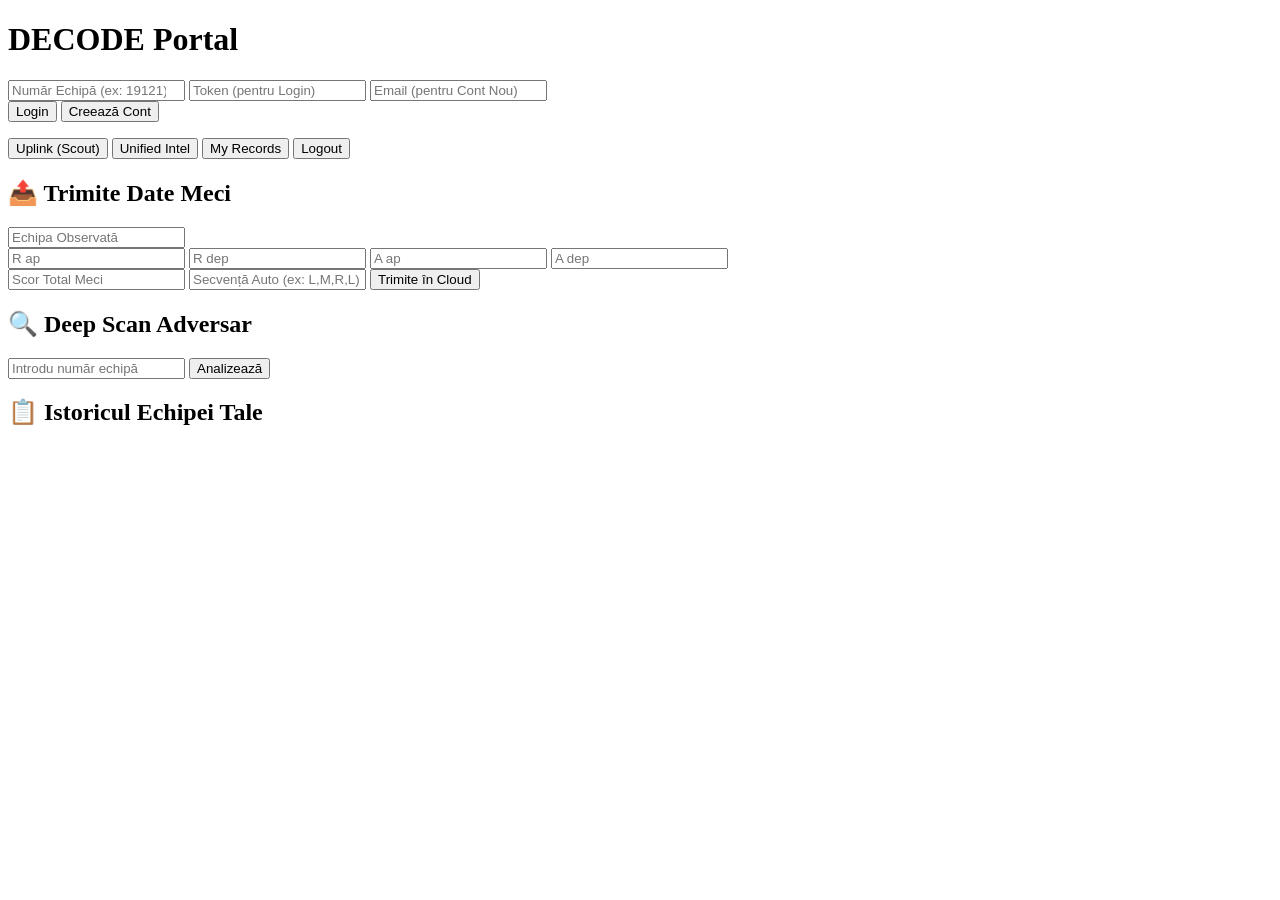
==== index.html @ 77647674 "Create index.html" ====
<!DOCTYPE html>
<html lang="ro">
<head>
    <meta charset="UTF-8">
    <meta name="viewport" content="width=device-width, initial-scale=1.0">
    <title>DECODE Scouting System</title>
    <link rel="stylesheet" href="style.css">
</head>
<body>
    <div id="app">
        <div id="auth-box" class="card">
            <h1 class="logo">DECODE <span>Portal</span></h1>
            <div class="input-group">
                <input type="number" id="team-id" placeholder="Număr Echipă (ex: 19121)">
                <input type="text" id="token-id" placeholder="Token (pentru Login)">
                <input type="email" id="email-id" placeholder="Email (pentru Cont Nou)">
            </div>
            <div class="btn-group">
                <button onclick="api('login')" class="btn-main">Login</button>
                <button onclick="api('register')" class="btn-sec">Creează Cont</button>
            </div>
            <p id="auth-status"></p>
        </div>

        <div id="main-box" class="hidden">
            <nav class="navbar">
                <button onclick="showPage('scout')">Uplink (Scout)</button>
                <button onclick="showPage('intel')">Unified Intel</button>
                <button onclick="showPage('database')">My Records</button>
                <button onclick="location.reload()" class="btn-logout">Logout</button>
            </nav>

            <div id="page-scout" class="page">
                <div class="card">
                    <h2>📤 Trimite Date Meci</h2>
                    <input type="number" id="up-target" placeholder="Echipa Observată">
                    <div class="grid-inputs">
                        <input type="number" id="up-rap" placeholder="R ap">
                        <input type="number" id="up-rdep" placeholder="R dep">
                        <input type="number" id="up-aap" placeholder="A ap">
                        <input type="number" id="up-adep" placeholder="A dep">
                    </div>
                    <input type="number" id="up-scor" placeholder="Scor Total Meci">
                    <input type="text" id="up-autos" placeholder="Secvență Auto (ex: L,M,R,L)">
                    <button onclick="api('uplink')" class="btn-main">Trimite în Cloud</button>
                </div>
            </div>

            <div id="page-intel" class="page hidden">
                <div class="card">
                    <h2>🔍 Deep Scan Adversar</h2>
                    <div class="search-bar">
                        <input type="number" id="search-target" placeholder="Introdu număr echipă">
                        <button onclick="api('intel')">Analizează</button>
                    </div>
                    <div id="intel-results"></div>
                </div>
            </div>

            <div id="page-database" class="page hidden">
                <div class="card wide">
                    <h2>📋 Istoricul Echipei Tale</h2>
                    <div id="table-container" class="scroll-table">
                        </div>
                </div>
            </div>
        </div>
    </div>
    <script src="script.js"></script>
</body>
</html>
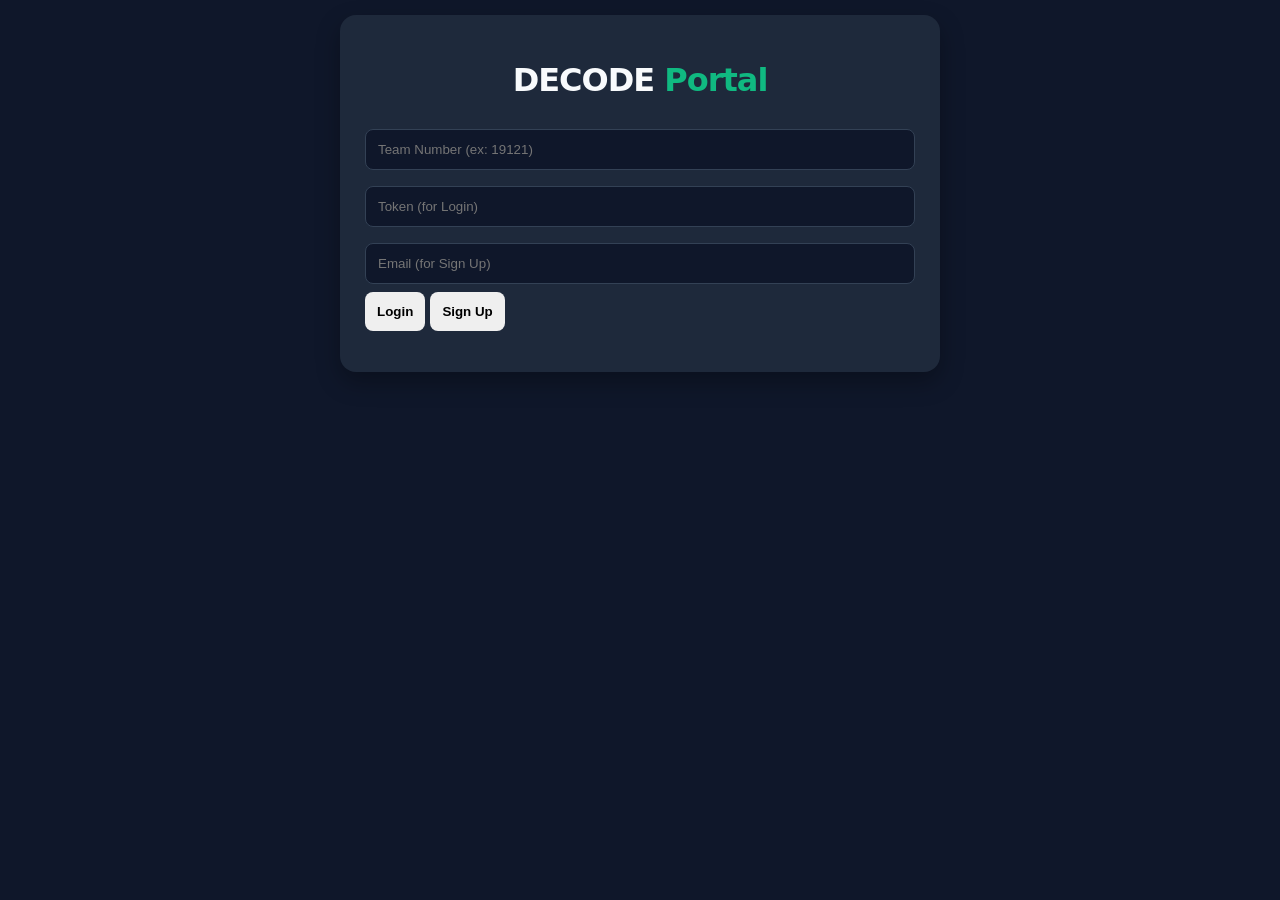
==== commit 990d9b40: "Update index.html" ====
--- a/index.html
+++ b/index.html
@@ -1,9 +1,9 @@
 <!DOCTYPE html>
-<html lang="ro">
+<html lang="en">
 <head>
     <meta charset="UTF-8">
     <meta name="viewport" content="width=device-width, initial-scale=1.0">
-    <title>DECODE Scouting System</title>
+    <title>DECODE Portal</title>
     <link rel="stylesheet" href="style.css">
 </head>
 <body>
@@ -11,47 +11,44 @@
         <div id="auth-box" class="card">
             <h1 class="logo">DECODE <span>Portal</span></h1>
             <div class="input-group">
-                <input type="number" id="team-id" placeholder="Număr Echipă (ex: 19121)">
-                <input type="text" id="token-id" placeholder="Token (pentru Login)">
-                <input type="email" id="email-id" placeholder="Email (pentru Cont Nou)">
+                <input type="number" id="team-id" placeholder="Team Number (ex: 19121)">
+                <input type="text" id="token-id" placeholder="Token (for Login)">
+                <input type="email" id="email-id" placeholder="Email (for Sign Up)">
             </div>
-            <div class="btn-group">
-                <button onclick="api('login')" class="btn-main">Login</button>
-                <button onclick="api('register')" class="btn-sec">Creează Cont</button>
-            </div>
-            <p id="auth-status"></p>
+            <button onclick="api('login')" class="btn-login">Login</button>
+            <button onclick="api('register')" class="btn-signup">Sign Up</button>
+            <p id="status-msg"></p>
         </div>
 
         <div id="main-box" class="hidden">
             <nav class="navbar">
-                <button onclick="showPage('scout')">Uplink (Scout)</button>
+                <button onclick="showPage('scout')">Uplink</button>
                 <button onclick="showPage('intel')">Unified Intel</button>
                 <button onclick="showPage('database')">My Records</button>
-                <button onclick="location.reload()" class="btn-logout">Logout</button>
             </nav>
 
             <div id="page-scout" class="page">
                 <div class="card">
-                    <h2>📤 Trimite Date Meci</h2>
-                    <input type="number" id="up-target" placeholder="Echipa Observată">
-                    <div class="grid-inputs">
+                    <h2>📤 Upload Match Data</h2>
+                    <input type="number" id="up-target" placeholder="Target Team">
+                    <div class="grid">
                         <input type="number" id="up-rap" placeholder="R ap">
                         <input type="number" id="up-rdep" placeholder="R dep">
                         <input type="number" id="up-aap" placeholder="A ap">
                         <input type="number" id="up-adep" placeholder="A dep">
                     </div>
-                    <input type="number" id="up-scor" placeholder="Scor Total Meci">
-                    <input type="text" id="up-autos" placeholder="Secvență Auto (ex: L,M,R,L)">
-                    <button onclick="api('uplink')" class="btn-main">Trimite în Cloud</button>
+                    <input type="number" id="up-scor" placeholder="Total Score">
+                    <input type="text" id="up-autos" placeholder="Auto (L,M,R)">
+                    <button onclick="api('uplink')" class="btn-login">Send Data</button>
                 </div>
             </div>
 
             <div id="page-intel" class="page hidden">
                 <div class="card">
-                    <h2>🔍 Deep Scan Adversar</h2>
-                    <div class="search-bar">
-                        <input type="number" id="search-target" placeholder="Introdu număr echipă">
-                        <button onclick="api('intel')">Analizează</button>
+                    <h2>🔍 Unified Search</h2>
+                    <div class="search-row">
+                        <input type="number" id="search-target" placeholder="Team ID">
+                        <button onclick="api('intel')">Scan</button>
                     </div>
                     <div id="intel-results"></div>
                 </div>
@@ -59,9 +56,8 @@
 
             <div id="page-database" class="page hidden">
                 <div class="card wide">
-                    <h2>📋 Istoricul Echipei Tale</h2>
-                    <div id="table-container" class="scroll-table">
-                        </div>
+                    <h2>📋 Team Records</h2>
+                    <div id="table-container" class="scroll-table"></div>
                 </div>
             </div>
         </div>
--- a/style.css
+++ b/style.css
@@ -0,0 +1,97 @@
+:root {
+    --bg: #0f172a;
+    --card: #1e293b;
+    --primary: #10b981;
+    --accent: #3b82f6;
+    --text: #f8fafc;
+}
+
+body {
+    background: var(--bg);
+    color: var(--text);
+    font-family: 'Inter', system-ui, sans-serif;
+    margin: 0;
+    display: flex;
+    justify-content: center;
+}
+
+#app { width: 100%; max-width: 600px; padding: 15px; }
+
+.card {
+    background: var(--card);
+    padding: 25px;
+    border-radius: 16px;
+    box-shadow: 0 10px 25px rgba(0,0,0,0.3);
+    margin-bottom: 20px;
+}
+
+.logo { text-align: center; font-weight: 800; letter-spacing: -1px; }
+.logo span { color: var(--primary); }
+
+input {
+    width: 100%;
+    padding: 12px;
+    margin: 8px 0;
+    border-radius: 8px;
+    border: 1px solid #334155;
+    background: #0f172a;
+    color: white;
+    box-sizing: border-box;
+}
+
+button {
+    padding: 12px;
+    border-radius: 8px;
+    border: none;
+    font-weight: bold;
+    cursor: pointer;
+    transition: 0.3s;
+}
+
+.btn-main { background: var(--primary); color: white; width: 100%; }
+.btn-sec { background: #475569; color: white; width: 100%; }
+.btn-logout { background: #ef4444; font-size: 0.8em; }
+
+.grid-inputs { display: grid; grid-template-columns: 1fr 1fr; gap: 10px; }
+
+.navbar {
+    display: flex;
+    overflow-x: auto;
+    gap: 10px;
+    padding-bottom: 15px;
+}
+
+.navbar button { flex-shrink: 0; background: #334155; color: white; padding: 8px 15px; }
+
+.stat-grid {
+    display: grid;
+    grid-template-columns: 1fr 1fr;
+    gap: 15px;
+    margin-top: 20px;
+}
+
+.stat-item {
+    background: #0f172a;
+    padding: 15px;
+    border-radius: 10px;
+    text-align: center;
+    border-bottom: 3px solid var(--primary);
+}
+
+.stat-item label { display: block; font-size: 0.7em; color: #94a3b8; margin-bottom: 5px; }
+.stat-item span { font-size: 1.4em; font-weight: bold; }
+
+.auto-box {
+    margin-top: 15px;
+    background: #0f172a;
+    padding: 10px;
+    border-radius: 8px;
+    font-size: 0.9em;
+}
+
+.scroll-table { overflow-x: auto; margin-top: 15px; }
+table { width: 100%; border-collapse: collapse; font-size: 0.8em; }
+th, td { border: 1px solid #334155; padding: 10px; text-align: left; }
+th { background: #334155; }
+
+.hidden { display: none; }
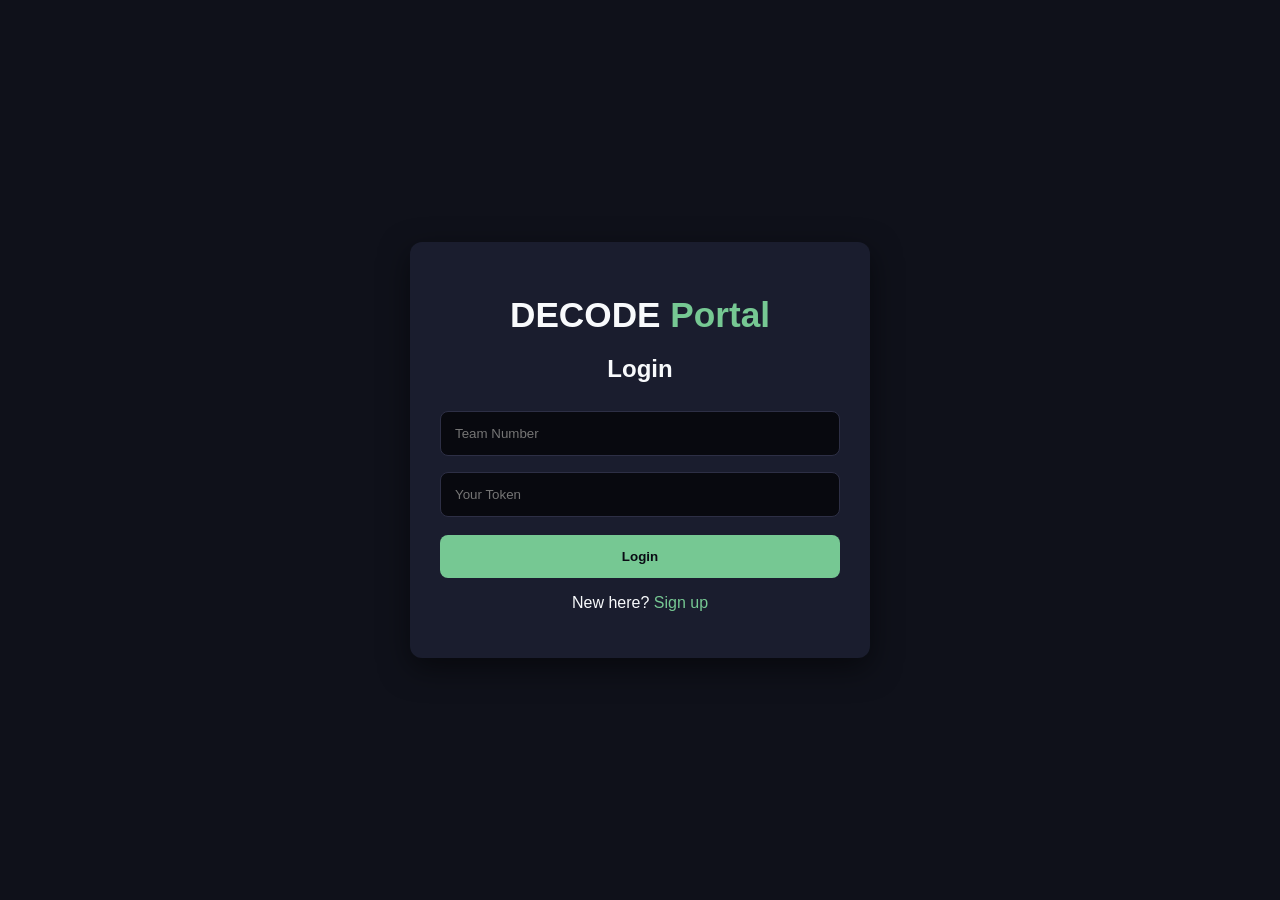
==== commit e5b28750: "Update index.html" ====
--- a/index.html
+++ b/index.html
@@ -1,67 +1,22 @@
 <!DOCTYPE html>
-<html lang="en">
+<html>
 <head>
-    <meta charset="UTF-8">
-    <meta name="viewport" content="width=device-width, initial-scale=1.0">
-    <title>DECODE Portal</title>
-    <link rel="stylesheet" href="style.css">
+    <title>DECODE Scouting</title>
+    <script>
+        // Verificăm dacă există sesiune activă
+        window.onload = function() {
+            const team = sessionStorage.getItem('team');
+            const token = sessionStorage.getItem('token');
+
+            if (team && token) {
+                window.location.href = "dashboard.html";
+            } else {
+                window.location.href = "login.html";
+            }
+        }
+    </script>
 </head>
-<body>
-    <div id="app">
-        <div id="auth-box" class="card">
-            <h1 class="logo">DECODE <span>Portal</span></h1>
-            <div class="input-group">
-                <input type="number" id="team-id" placeholder="Team Number (ex: 19121)">
-                <input type="text" id="token-id" placeholder="Token (for Login)">
-                <input type="email" id="email-id" placeholder="Email (for Sign Up)">
-            </div>
-            <button onclick="api('login')" class="btn-login">Login</button>
-            <button onclick="api('register')" class="btn-signup">Sign Up</button>
-            <p id="status-msg"></p>
-        </div>
-
-        <div id="main-box" class="hidden">
-            <nav class="navbar">
-                <button onclick="showPage('scout')">Uplink</button>
-                <button onclick="showPage('intel')">Unified Intel</button>
-                <button onclick="showPage('database')">My Records</button>
-            </nav>
-
-            <div id="page-scout" class="page">
-                <div class="card">
-                    <h2>📤 Upload Match Data</h2>
-                    <input type="number" id="up-target" placeholder="Target Team">
-                    <div class="grid">
-                        <input type="number" id="up-rap" placeholder="R ap">
-                        <input type="number" id="up-rdep" placeholder="R dep">
-                        <input type="number" id="up-aap" placeholder="A ap">
-                        <input type="number" id="up-adep" placeholder="A dep">
-                    </div>
-                    <input type="number" id="up-scor" placeholder="Total Score">
-                    <input type="text" id="up-autos" placeholder="Auto (L,M,R)">
-                    <button onclick="api('uplink')" class="btn-login">Send Data</button>
-                </div>
-            </div>
-
-            <div id="page-intel" class="page hidden">
-                <div class="card">
-                    <h2>🔍 Unified Search</h2>
-                    <div class="search-row">
-                        <input type="number" id="search-target" placeholder="Team ID">
-                        <button onclick="api('intel')">Scan</button>
-                    </div>
-                    <div id="intel-results"></div>
-                </div>
-            </div>
-
-            <div id="page-database" class="page hidden">
-                <div class="card wide">
-                    <h2>📋 Team Records</h2>
-                    <div id="table-container" class="scroll-table"></div>
-                </div>
-            </div>
-        </div>
-    </div>
-    <script src="script.js"></script>
+<body style="background: #0f111a; color: white; display: flex; justify-content: center; align-items: center; height: 100vh; font-family: sans-serif;">
+    <p>Loading DECODE Portal...</p>
 </body>
 </html>
